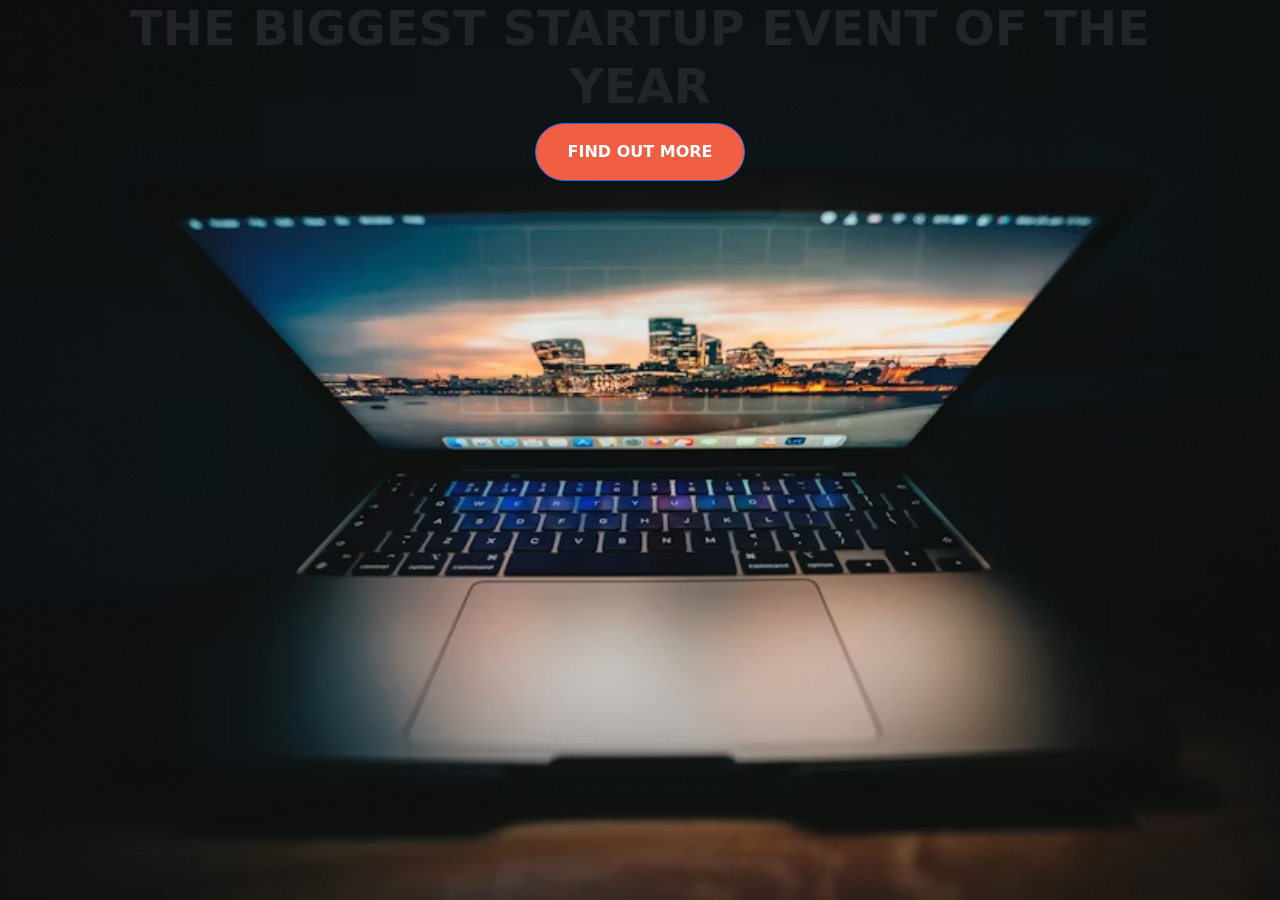
==== bootstrap.html @ 6018cf88 "landing" ====
<!DOCTYPE html>
<html lang="en">
<head>
  <meta charset="UTF-8">
  <meta name="viewport" content="width=device-width, initial-scale=1.0">
  <title>Document</title>

    <link href="https://cdn.jsdelivr.net/npm/bootstrap@5.3.8/dist/css/bootstrap.min.css" rel="stylesheet" integrity="sha384-sRIl4kxILFvY47J16cr9ZwB07vP4J8+LH7qKQnuqkuIAvNWLzeN8tE5YBujZqJLB" crossorigin="anonymous">

     <link rel="stylesheet" href="bootstrap.css">
</head> 
<body>
 <div class="container   ">
   <div class="row">
       <header class="text-center  col-12">
           <h1 class="text-uppercase"><strong> the biggest startup  event of the year </strong></h1>
           <button  class="btn btn-primary btn-xl " >Find out more </button>
           
        <header>
                                 
    <div>
  <div>
</body>
</html>
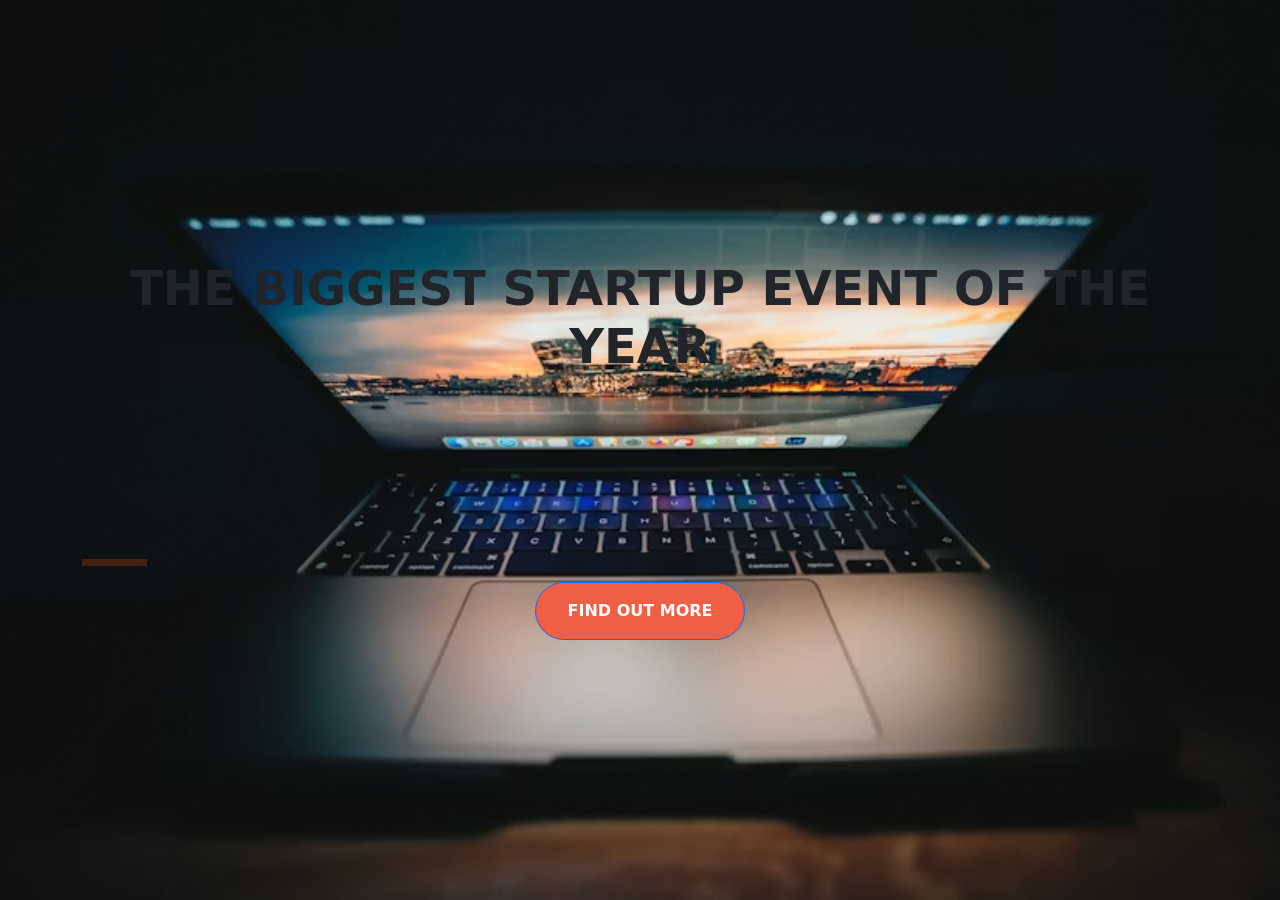
==== commit fe32c996: "updated" ====
--- a/bootstrap.html
+++ b/bootstrap.html
@@ -10,15 +10,22 @@
      <link rel="stylesheet" href="bootstrap.css">
 </head> 
 <body>
- <div class="container   ">
+ <div class="container d-flex align-items-center h-100  ">
    <div class="row">
-       <header class="text-center  col-12">
+       <header class="text-center">
            <h1 class="text-uppercase"><strong> the biggest startup  event of the year </strong></h1>
+       </header>
+ <div class="buffer col-12"></div>
+       <section class="text-center col-12">
+       
+           <hr>
            <button  class="btn btn-primary btn-xl " >Find out more </button>
-           
-        <header>
-                                 
-    <div>
+
+       </section> 
+          
+                                
+         </div>
   <div>
 </body>
-</html>+</html>
+       
